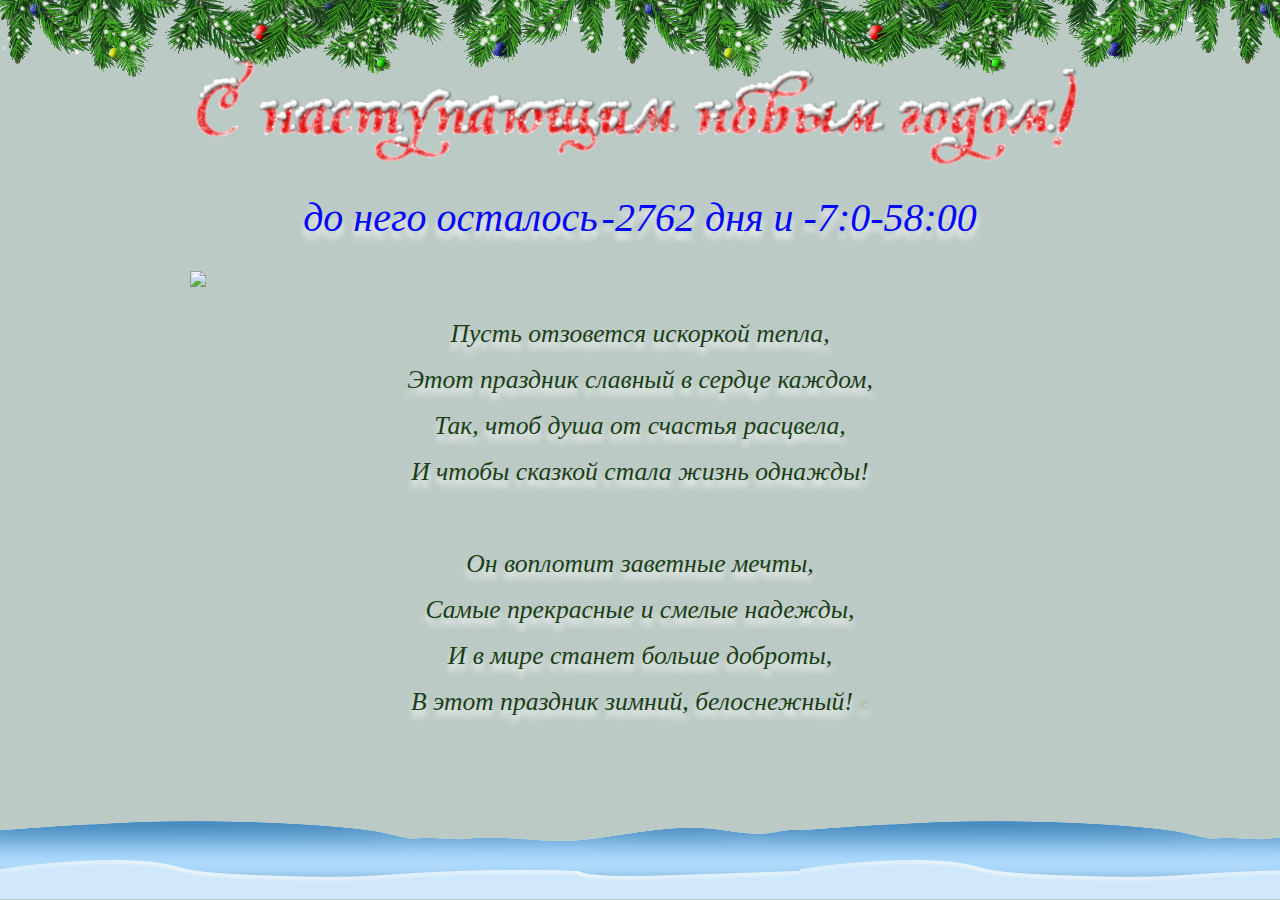
==== index.html @ 75eb55d9 "Более мение определились со стилями (последний вообще огонь!)" ====
<!DOCTYPE html>
<html>

<head>
	<meta charset="UTF-8">
    <title>С наступающим 2019!</title>
	<link rel="stylesheet" href="css/mainStyle.css" type="text/css">
	<link id="addStyle" rel="stylesheet" href="css/addStyle3.css" type="text/css">
</head>

<body class="snow">
	<div id="top-decoration" class="border"></div>
	<div id="content">
		<img src="img/congratulation_inscription.png" width = 900px> 
		<p id="time" class="with-shadow">
			<span id="str_before_clock"></span>
			<span id="clock"></span>
		</p>
		<img id="christmas-tree" src="img/christmas_tree.gif" width = 250px> 
	    <p id="poem" class="with-shadow">
	        Пусть отзовется искоркой тепла,<br>
            Этот праздник славный в сердце каждом,<br>
            Так, чтоб душа от счастья расцвела,<br>
            И чтобы сказкой стала жизнь однажды!<br>
            <br>
            Он воплотит заветные мечты,<br>
            Самые прекрасные и смелые надежды,<br>
            И в мире станет больше доброты,<br>
            В этот праздник зимний, белоснежный!
            <a id="poemsrc" target="_blank" 
               href="http://t-loves.narod.ru/stihi-pro-noviy-god.htm">©</a>
            <br>
		</p>
	</div>
	<div id="bottom-decoration" class="border"></div>
	<script src = "script.js"></script>
</body>

</html>
---- css/mainStyle.css ----
body{
    margin: 0px;
}

.snow{
	//background-image: url(../img/snowflakes.gif);
}

div.border{
	width: 100%;
	height: 100px;
	position: fixed;
	z-index: 1;
}
div#top-decoration{
	background-image: url(../img/top_decoration.gif);
	top: -15px;
}
div#bottom-decoration{
	background-image: url(../img/snowdrift.png);
	bottom: -10px;
}

div#content{
	width: 900px;
	position: absolute;
	top: 50px;
	right: 0;
	bottom: 0;
	left: 0;
	margin: auto;
	background-image: none;
}
p#time{
    text-align: center;
    margin-bottom: 30px;
}
span#str_before_clock, span#clock{
    font-size: 40px;
    font-style: italic;
}

img#christmas-tree{
	float: left;
}

p#poem{
    font-size: 160%;
    text-align: center;
    font-style: italic;
    line-height: 1.8;
    margin-top: 70px;
}
a#poemsrc:link, a#poemsrc:visited {
	font-size: 0.5em; 
    background-color: transparent;
    text-decoration: none;
}
a#poemsrc:hover, a#poemsrc:active {
    color: red;
}
---- css/addStyle3.css ----
body{
    background-color: #595c84;
}
.with-shadow{
    text-shadow: rgb(235, 235, 255) 0px 7px 6px;
}
span#str_before_clock, span#clock{
    color: rgb(204, 204, 204);
}
p#poem{
    color: rgb(204, 204, 204);
}
a#poemsrc:link, a#poemsrc:visited {
    color: #595cA4;
}
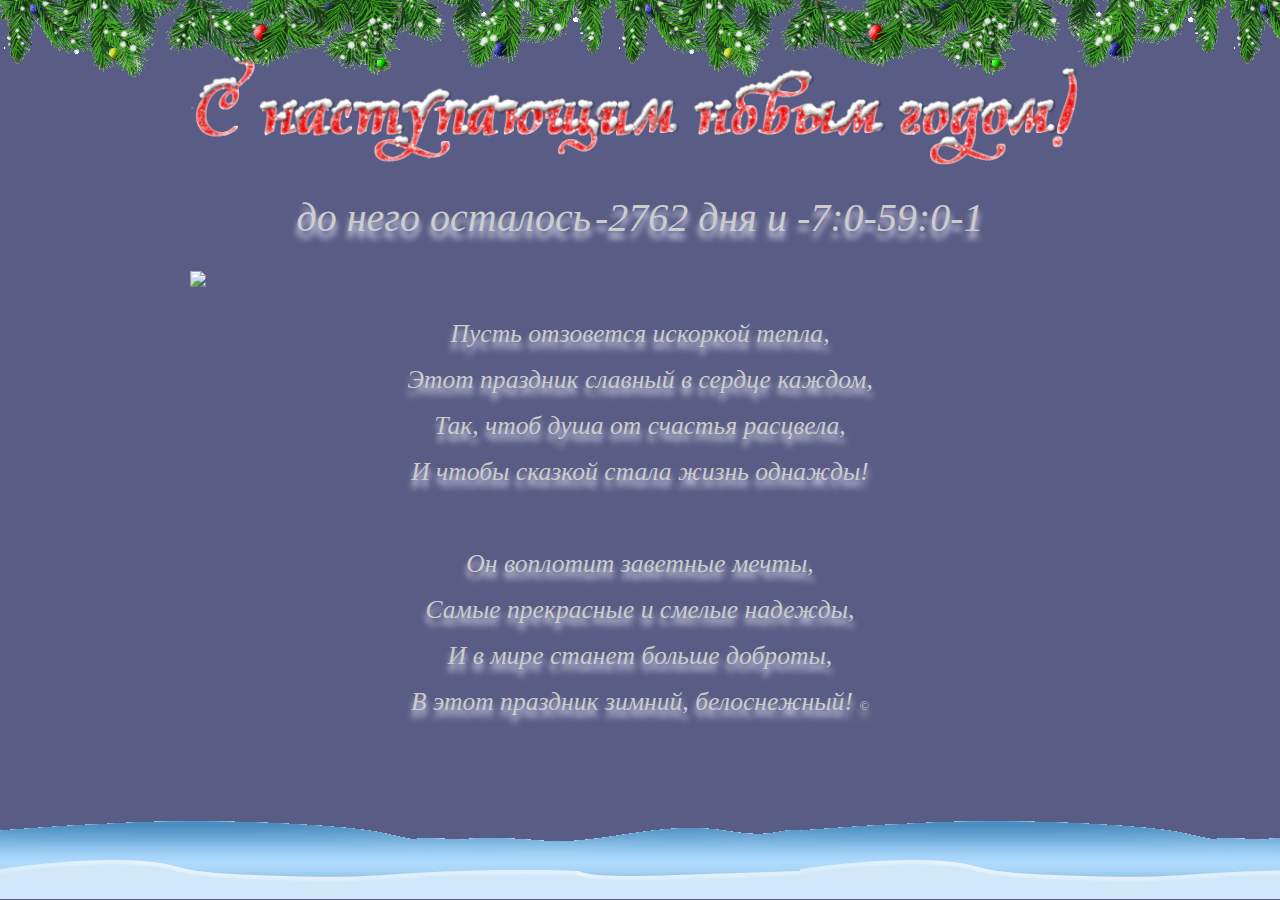
==== commit 52a7ab65: "Сделал цвет ссылки таким же как у стиха и починил подсветку ссылки при наведении на неё" ====
--- a/index.html
+++ b/index.html
@@ -4,8 +4,8 @@
 <head>
 	<meta charset="UTF-8">
     <title>С наступающим 2019!</title>
+	<link id="addStyle" rel="stylesheet" href="css/addStyle3.css" type="text/css">
 	<link rel="stylesheet" href="css/mainStyle.css" type="text/css">
-	<link id="addStyle" rel="stylesheet" href="css/addStyle3.css" type="text/css">
 </head>
 
 <body class="snow">
--- a/css/addStyle3.css
+++ b/css/addStyle3.css
@@ -7,9 +7,6 @@
 span#str_before_clock, span#clock{
     color: rgb(204, 204, 204);
 }
-p#poem{
+p#poem, a#poemsrc:link, a#poemsrc:visited{
     color: rgb(204, 204, 204);
 }
-a#poemsrc:link, a#poemsrc:visited {
-    color: #595cA4;
-}
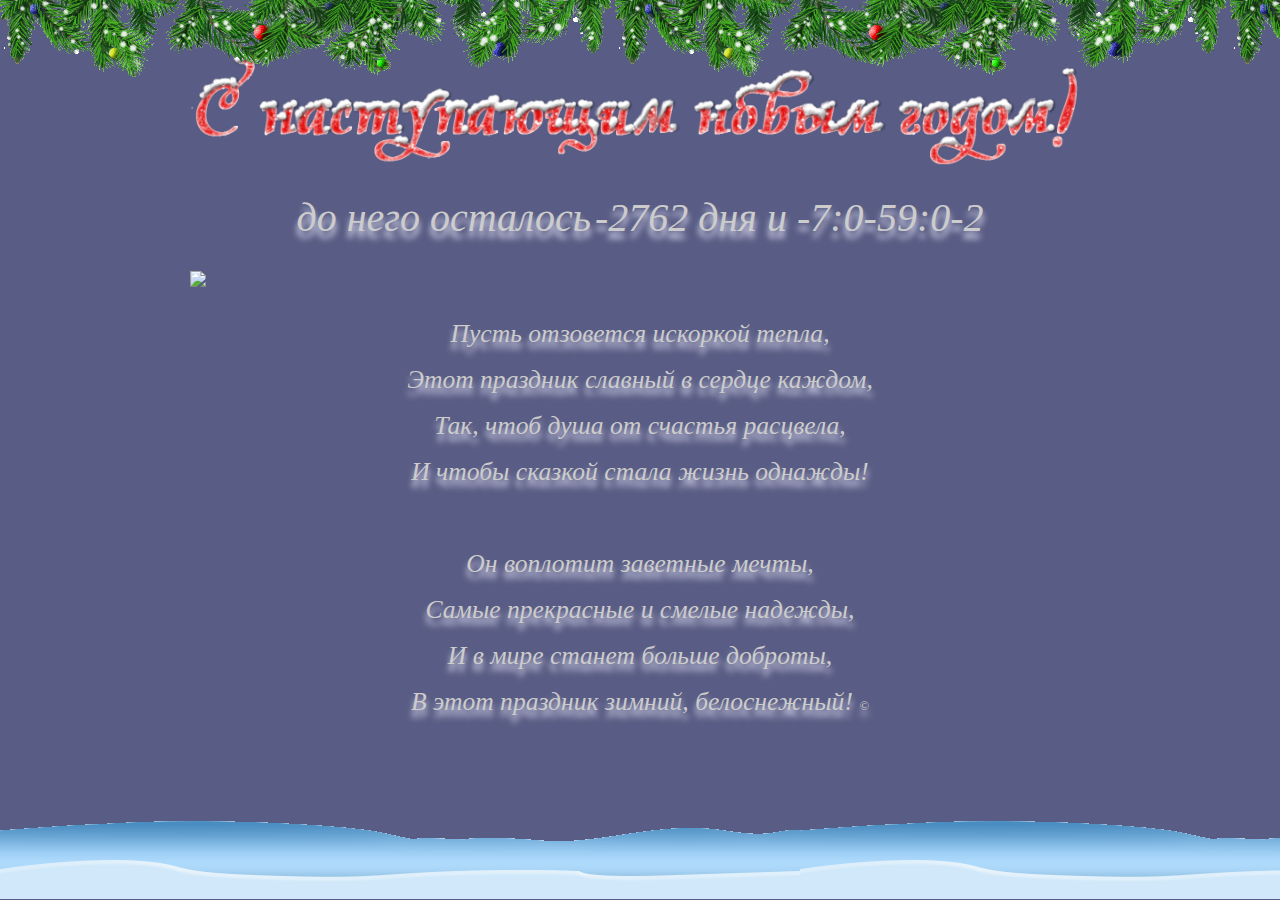
==== commit 432c42d5: "Убрал пока упоминания снега, пока не получется сделать по нормальному" ====
--- a/index.html
+++ b/index.html
@@ -8,7 +8,7 @@
 	<link rel="stylesheet" href="css/mainStyle.css" type="text/css">
 </head>
 
-<body class="snow">
+<body>
 	<div id="top-decoration" class="border"></div>
 	<div id="content">
 		<img src="img/congratulation_inscription.png" width = 900px> 
--- a/css/mainStyle.css
+++ b/css/mainStyle.css
@@ -1,11 +1,6 @@
 body{
     margin: 0px;
 }
-
-.snow{
-	//background-image: url(../img/snowflakes.gif);
-}
-
 div.border{
 	width: 100%;
 	height: 100px;
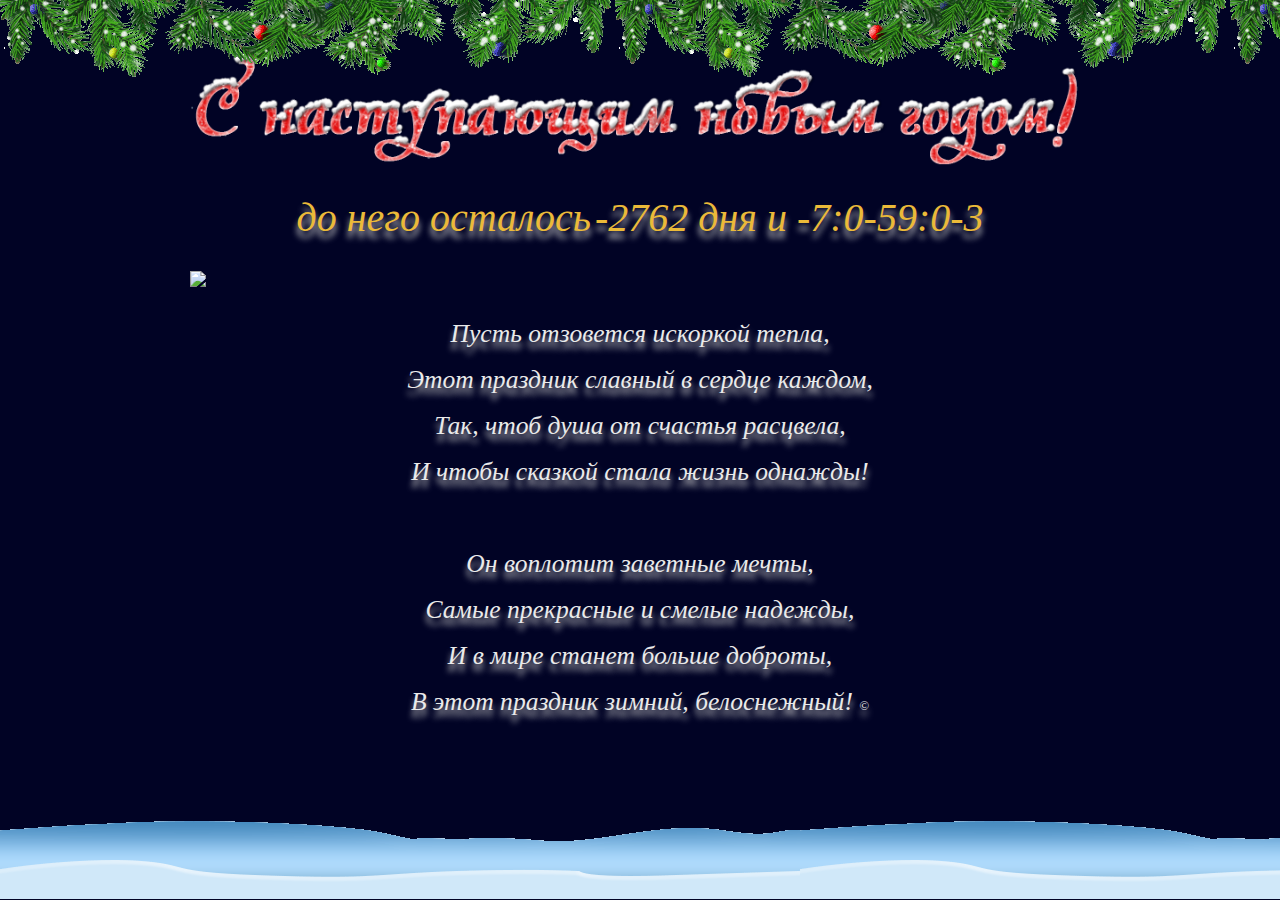
==== commit 2a249bc9: "Правки стилей" ====
--- a/index.html
+++ b/index.html
@@ -4,7 +4,7 @@
 <head>
 	<meta charset="UTF-8">
     <title>С наступающим 2019!</title>
-	<link id="addStyle" rel="stylesheet" href="css/addStyle3.css" type="text/css">
+	<link id="addStyle" rel="stylesheet" href="css/addStyle5.css" type="text/css">
 	<link rel="stylesheet" href="css/mainStyle.css" type="text/css">
 </head>
 
--- a/css/addStyle5.css
+++ b/css/addStyle5.css
@@ -0,0 +1,12 @@
+body{
+    background-color: #010325;
+}
+.with-shadow{
+    text-shadow: rgb(204, 204, 204) 0px 7px 6px;
+}
+span#str_before_clock, span#clock{
+    color: rgb(235, 186, 57);
+}
+p#poem, a#poemsrc:link, a#poemsrc:visited{
+    color:rgb(234, 234, 234);
+}
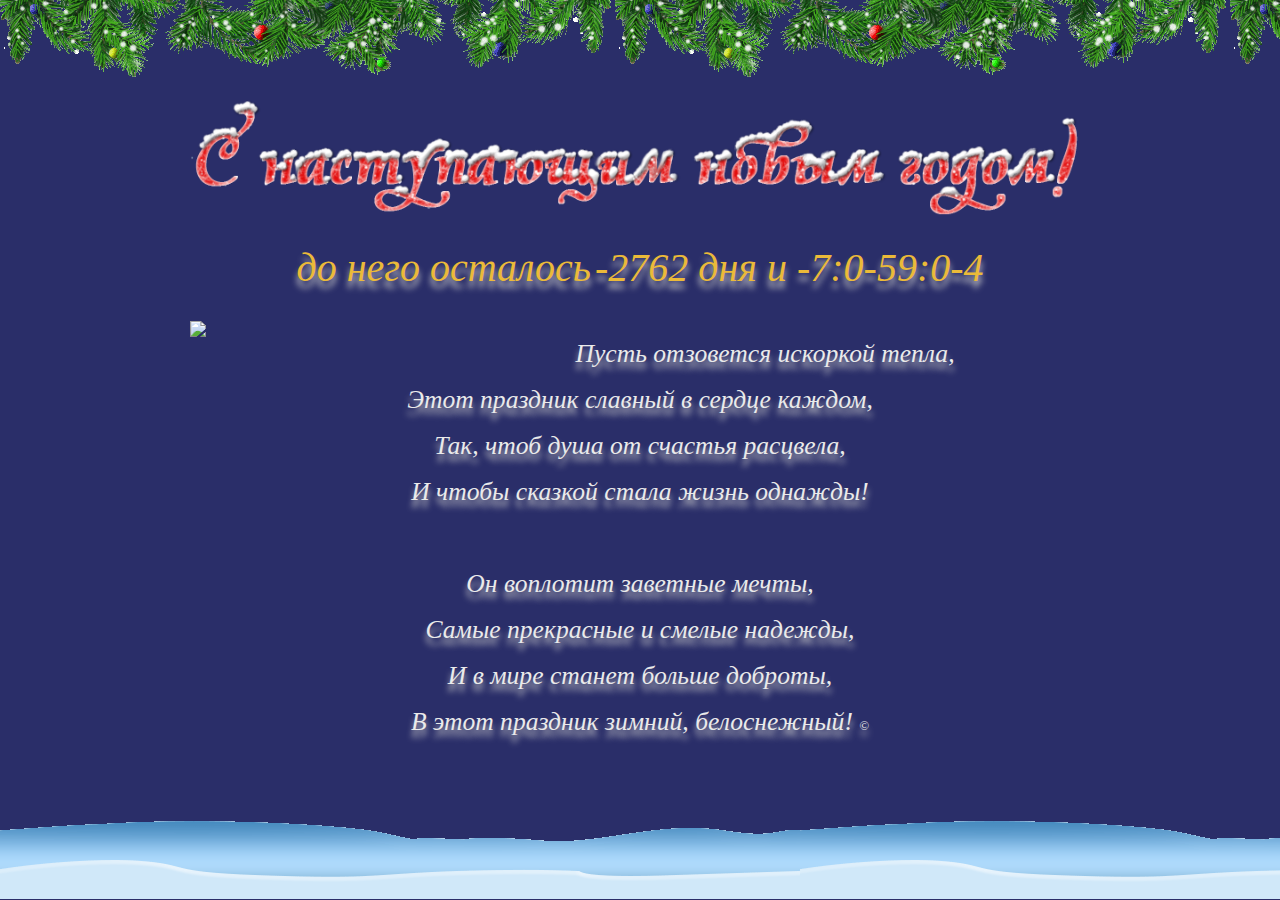
==== commit 1425b5f8: "Merge branch 'styledbg'" ====
--- a/index.html
+++ b/index.html
@@ -4,7 +4,7 @@
 <head>
 	<meta charset="UTF-8">
     <title>С наступающим 2019!</title>
-	<link id="addStyle" rel="stylesheet" href="css/addStyle5.css" type="text/css">
+	<link id="addStyle" rel="stylesheet" href="css/addStyle0.css" type="text/css">
 	<link rel="stylesheet" href="css/mainStyle.css" type="text/css">
 </head>
 
@@ -36,4 +36,4 @@
 	<script src = "script.js"></script>
 </body>
 
-</html>
+</html>
--- a/css/addStyle0.css
+++ b/css/addStyle0.css
@@ -0,0 +1,12 @@
+body{
+    background-color: #cbd9d4;
+}
+.with-shadow{
+    text-shadow: rgb(255, 255, 255) 0px 7px 6px;
+}
+span#str_before_clock, span#clock{
+    color: rgb(6, 7, 249);
+}
+p#poem, a#poemsrc:link, a#poemsrc:visited {
+    color: rgb(42, 46, 105);
+}
--- a/css/mainStyle.css
+++ b/css/mainStyle.css
@@ -19,7 +19,7 @@
 div#content{
 	width: 900px;
 	position: absolute;
-	top: 50px;
+	top: 100px;
 	right: 0;
 	bottom: 0;
 	left: 0;
@@ -44,7 +44,8 @@
     text-align: center;
     font-style: italic;
     line-height: 1.8;
-    margin-top: 70px;
+    margin-top: 40px;
+	margin-bottom: 200px;
 }
 a#poemsrc:link, a#poemsrc:visited {
 	font-size: 0.5em; 
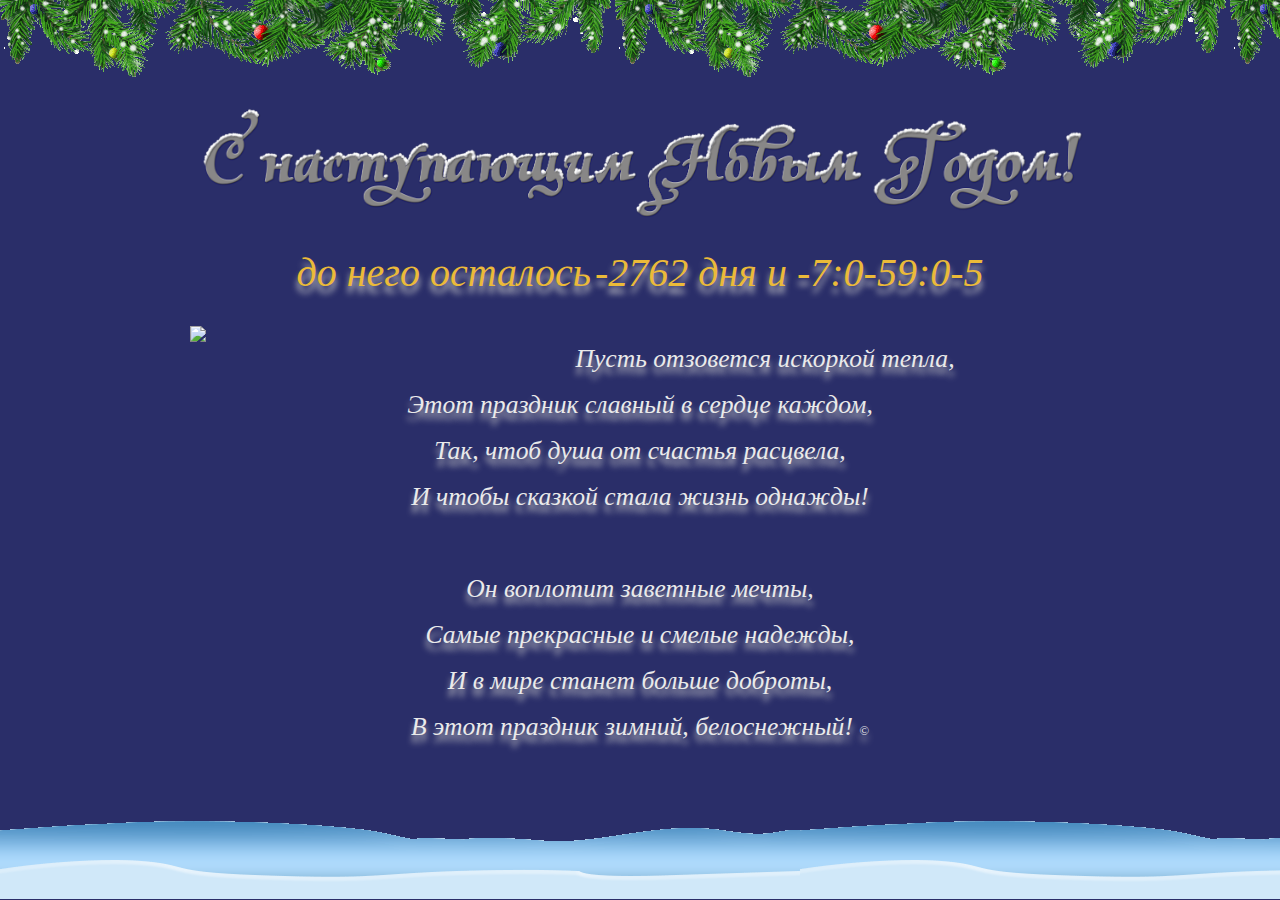
==== commit 86dc3a5c: "Интегрировал новые надписи "С наступающим Новым Годом!"" ====
--- a/index.html
+++ b/index.html
@@ -4,14 +4,14 @@
 <head>
 	<meta charset="UTF-8">
     <title>С наступающим 2019!</title>
-	<link id="addStyle" rel="stylesheet" href="css/addStyle0.css" type="text/css">
+	<link id="addStyle" rel="stylesheet" href="css/addStyle5.css" type="text/css">
 	<link rel="stylesheet" href="css/mainStyle.css" type="text/css">
 </head>
 
 <body>
 	<div id="top-decoration" class="border"></div>
 	<div id="content">
-		<img src="img/congratulation_inscription.png" width = 900px> 
+		<img id="mainLettering" src="img/congratulation_inscription5.png" width = 900px> 
 		<p id="time" class="with-shadow">
 			<span id="str_before_clock"></span>
 			<span id="clock"></span>
--- a/css/addStyle5.css
+++ b/css/addStyle5.css
@@ -0,0 +1,12 @@
+body{
+    background-color: #010325;
+}
+.with-shadow{
+    text-shadow: rgb(204, 204, 204) 0px 7px 6px;
+}
+span#str_before_clock, span#clock{
+    color: rgb(235, 186, 57);
+}
+p#poem, a#poemsrc:link, a#poemsrc:visited{
+    color:rgb(234, 234, 234);
+}
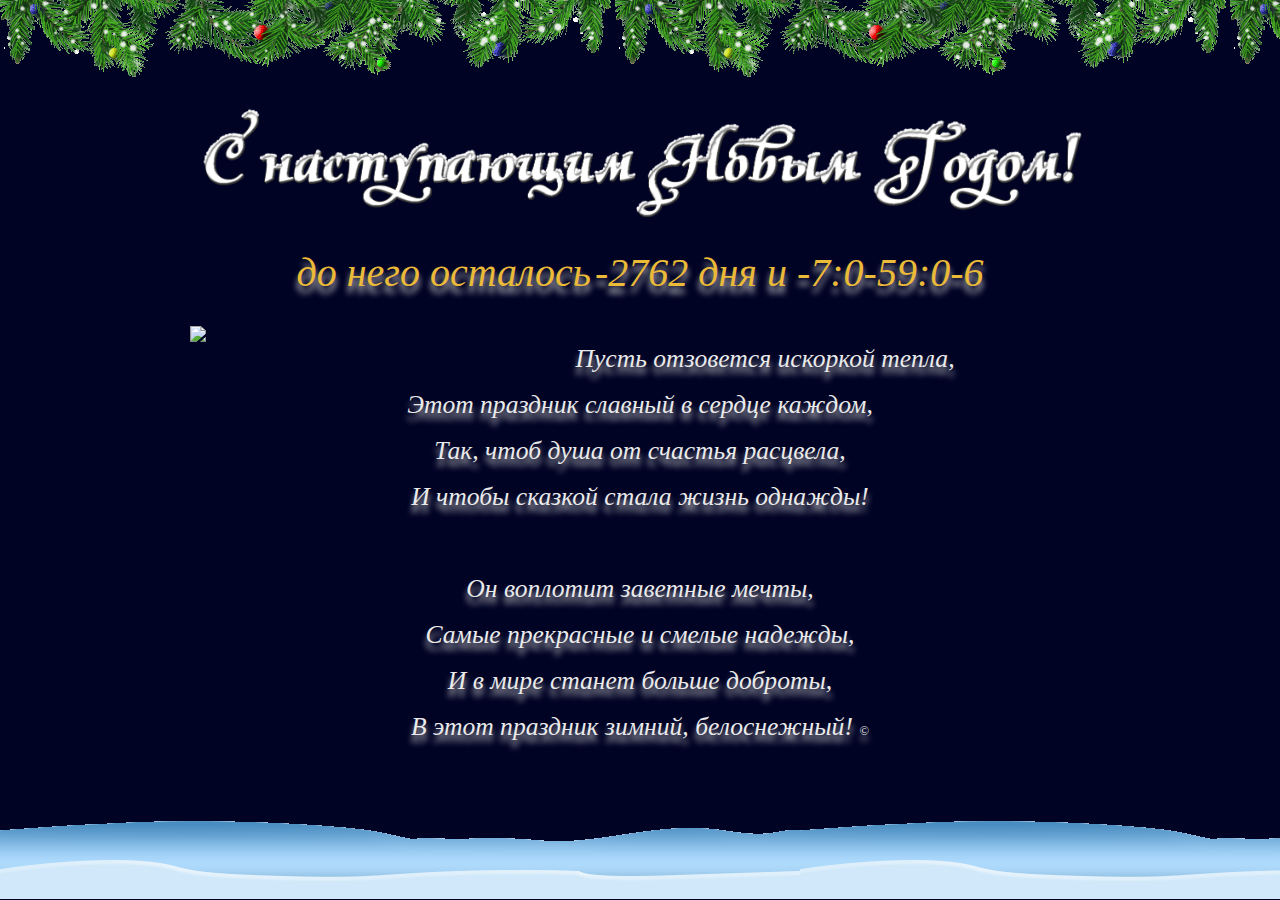
==== commit f7b8b3ea: "Готовлю финальный вариант, оставил один вариант css, сделал чередование белой и зеленой главной надп" ====
--- a/index.html
+++ b/index.html
@@ -11,7 +11,7 @@
 <body>
 	<div id="top-decoration" class="border"></div>
 	<div id="content">
-		<img id="mainLettering" src="img/congratulation_inscription5.png" width = 900px> 
+		<img id="mainLettering" src="img/congratulation_inscription2.png" width = 900px> 
 		<p id="time" class="with-shadow">
 			<span id="str_before_clock"></span>
 			<span id="clock"></span>
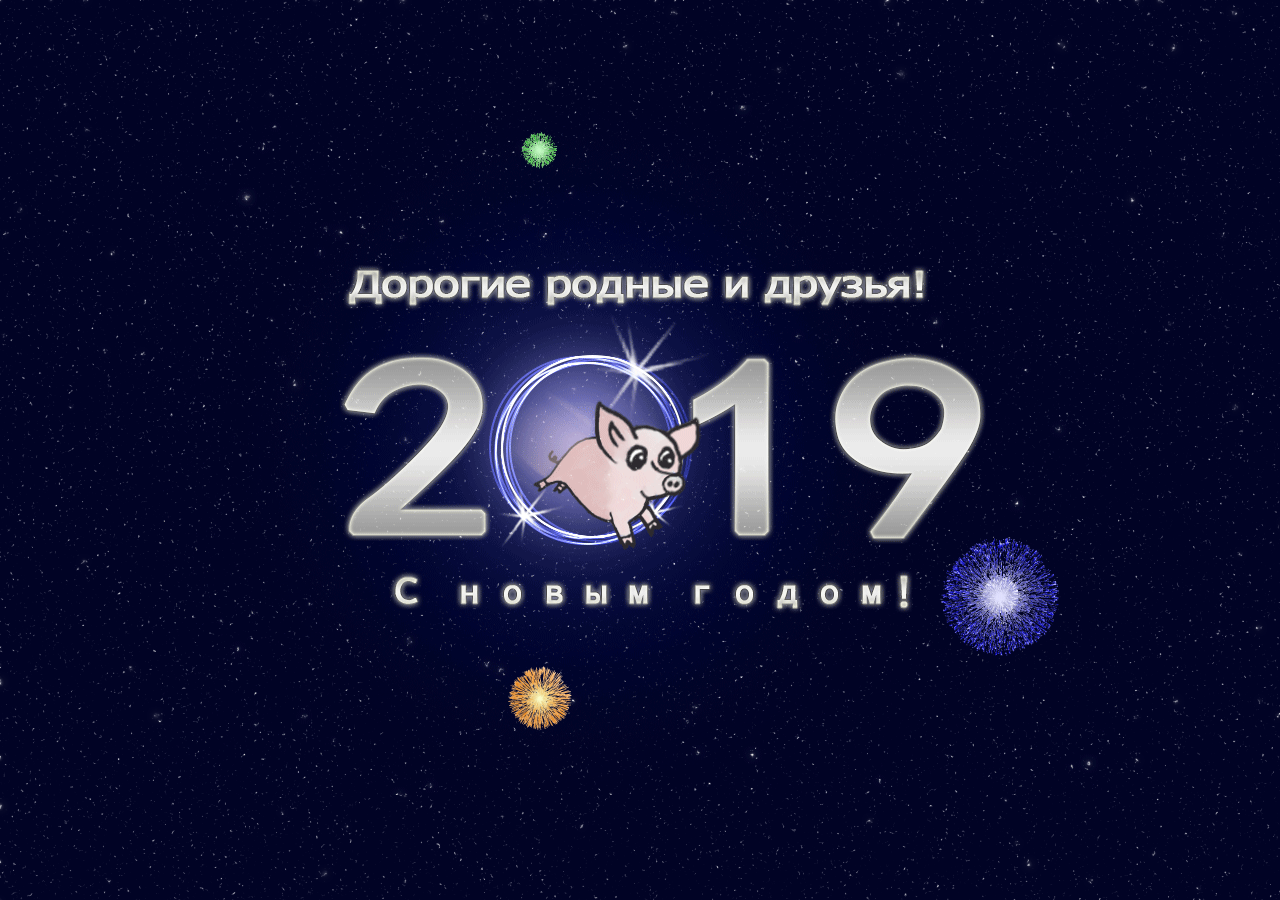
==== commit a242790a: ":-)" ====
--- a/index.html
+++ b/index.html
@@ -16,7 +16,8 @@
 			<span id="str_before_clock"></span>
 			<span id="clock"></span>
 		</p>
-		<img id="christmas-tree" src="img/christmas_tree.gif" width = 250px> 
+		<img id="christmas-tree" src="img/christmas_tree.gif" width = 250px>
+		<!-- Новая помошница твоя, помогает рисовать на тканях :) --> 
 	    <p id="poem" class="with-shadow">
 	        Пусть отзовется искоркой тепла,<br>
             Этот праздник славный в сердце каждом,<br>
